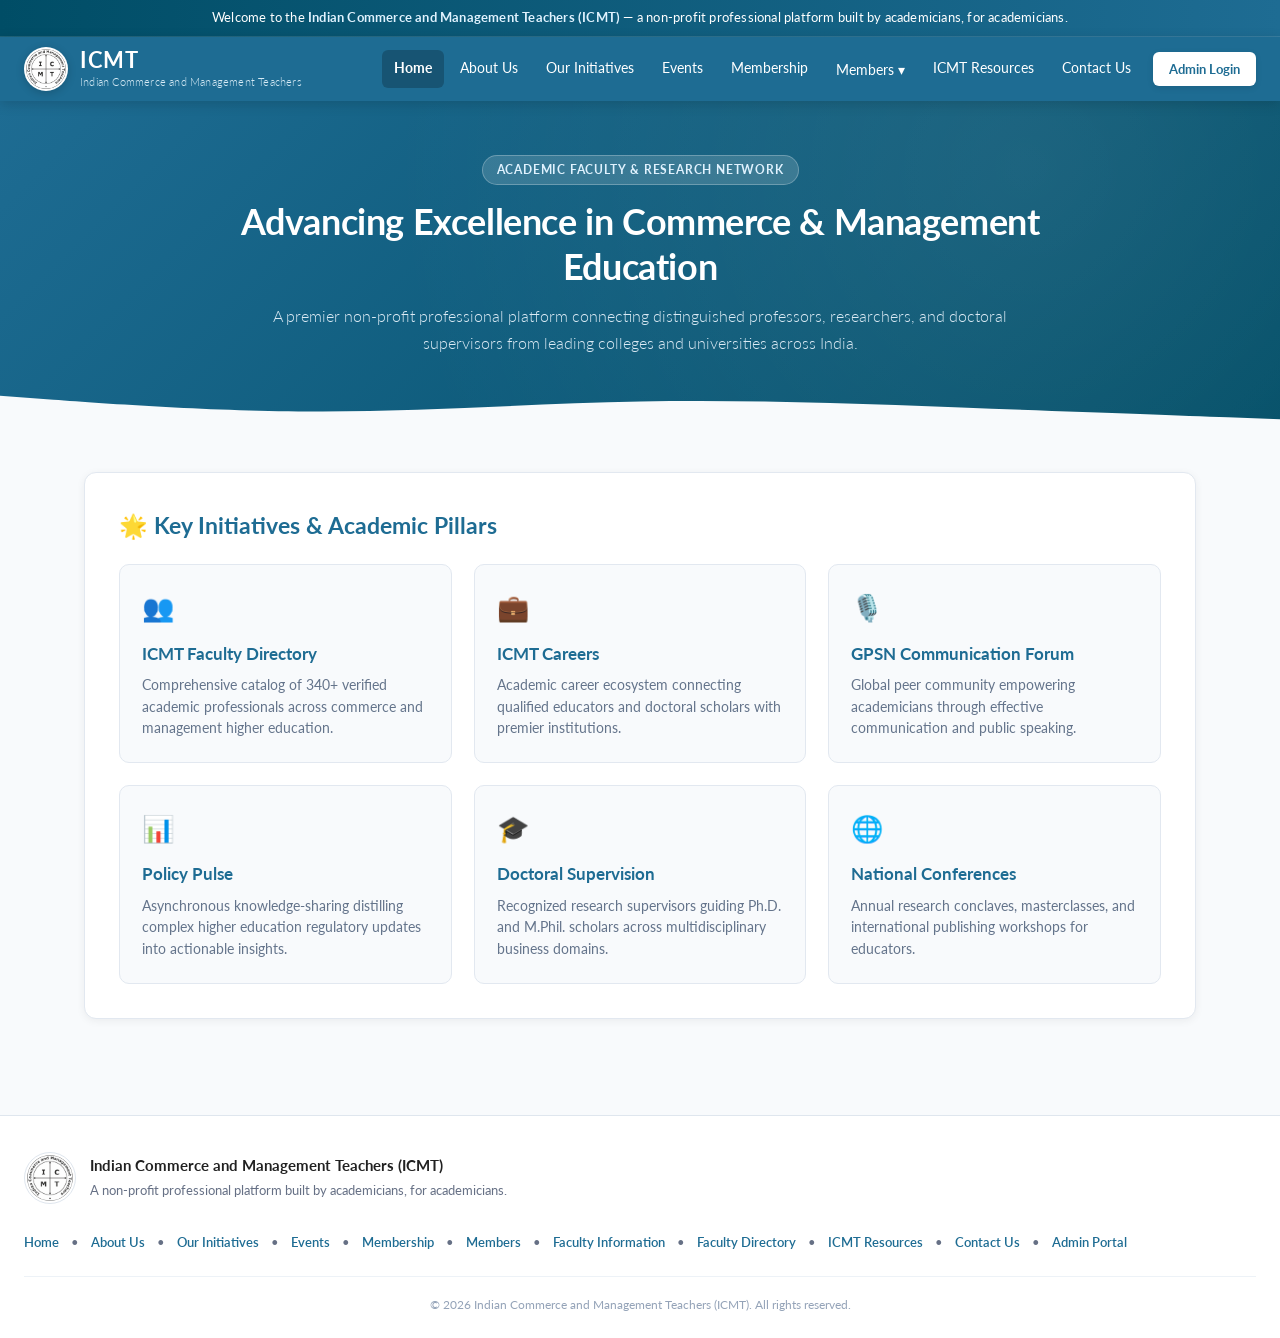
==== index.html @ bd3947f5 "Update navigation: replace Faculty with Members dropdown containing Member Directory" ====
<!doctype html>
<html lang="en">
<head>
<meta charset="utf-8">
<meta name="viewport" content="width=device-width,initial-scale=1">
<title>ICMT — Indian Commerce and Management Teachers</title>
<link rel="preconnect" href="https://fonts.googleapis.com">
<link rel="preconnect" href="https://fonts.gstatic.com" crossorigin>
<link href="https://fonts.googleapis.com/css2?family=Lato:ital,wght@0,300;0,400;0,700;1,300;1,400;1,700&display=swap" rel="stylesheet">
<link rel="stylesheet" href="css/style.css">

</head>
<body>

<div class="site-welcome-banner">
  Welcome to the <b>Indian Commerce and Management Teachers (ICMT)</b> — a non-profit professional platform built by academicians, for academicians.
</div>

<header class="header">
  <div class="header-inner">
    <a href="index.html" class="brand">
      <img src="assets/images/icmt-logo.png" alt="ICMT Logo" class="brand-logo">
      <div class="brand-text">
        <span class="brand-title">ICMT</span>
        <span class="brand-sub">Indian Commerce and Management Teachers</span>
      </div>
    </a>
    <nav class="nav-links">
      <a href="index.html" class="nav-item active">Home</a>
      <a href="about-us.html" class="nav-item ">About Us</a>
      <a href="initiatives.html" class="nav-item ">Our Initiatives</a>
      <a href="events.html" class="nav-item ">Events</a>
      <a href="membership.html" class="nav-item ">Membership</a>
      <div class="nav-dropdown ">
        <a href="members.html" class="nav-item nav-dropdown-toggle">Members ▾</a>
        <div class="nav-dropdown-menu">
          <a href="public-directory.html" class="dropdown-item ">Member Directory</a>
        </div>
      </div>
      <a href="resources.html" class="nav-item ">ICMT Resources</a>
      <a href="contact.html" class="nav-item ">Contact Us</a>
      <a href="admin.html" class="nav-btn-admin">Admin Login</a>
    </nav>
  </div>
</header>

<section class="site-hero">
  <div class="site-hero-inner">
    <span class="hero-badge">Academic Faculty & Research Network</span>
    <h1>Advancing Excellence in Commerce & Management Education</h1>
    <p style="margin-bottom:0">
      A premier non-profit professional platform connecting distinguished professors, researchers, and doctoral supervisors from leading colleges and universities across India.
    </p>
  </div>
  
<div class="hero-wave">
  <svg viewBox="0 0 1440 120" fill="none" preserveAspectRatio="none">
    <path d="M0,32L60,42.7C120,53,240,75,360,74.7C480,75,600,53,720,48C840,43,960,53,1080,64C1200,75,1320,85,1380,90.7L1440,96L1440,120L1380,120C1320,120,1200,120,1080,120C960,120,840,120,720,120C600,120,480,120,360,120C240,120,120,120,60,120L0,120Z" fill="#f8fafc"></path>
  </svg>
</div>

</section>

<main class="container">
  <div class="section-block">
    <h2>🌟 Key Initiatives & Academic Pillars</h2>
    <div class="grid-3" style="margin-top:20px">
      <div class="feature-card">
        <div class="icon">👥</div>
        <h3>ICMT Faculty Directory</h3>
        <p>Comprehensive catalog of 340+ verified academic professionals across commerce and management higher education.</p>
      </div>
      <div class="feature-card">
        <div class="icon">💼</div>
        <h3>ICMT Careers</h3>
        <p>Academic career ecosystem connecting qualified educators and doctoral scholars with premier institutions.</p>
      </div>
      <div class="feature-card">
        <div class="icon">🎙️</div>
        <h3>GPSN Communication Forum</h3>
        <p>Global peer community empowering academicians through effective communication and public speaking.</p>
      </div>
      <div class="feature-card">
        <div class="icon">📊</div>
        <h3>Policy Pulse</h3>
        <p>Asynchronous knowledge-sharing distilling complex higher education regulatory updates into actionable insights.</p>
      </div>
      <div class="feature-card">
        <div class="icon">🎓</div>
        <h3>Doctoral Supervision</h3>
        <p>Recognized research supervisors guiding Ph.D. and M.Phil. scholars across multidisciplinary business domains.</p>
      </div>
      <div class="feature-card">
        <div class="icon">🌐</div>
        <h3>National Conferences</h3>
        <p>Annual research conclaves, masterclasses, and international publishing workshops for educators.</p>
      </div>
    </div>
  </div>
</main>

<footer class="footer">
  <div class="footer-inner">
    <div class="footer-brand">
      <img src="assets/images/icmt-logo.png" alt="ICMT Logo" class="footer-logo">
      <div>
        <b>Indian Commerce and Management Teachers (ICMT)</b>
        <p>A non-profit professional platform built by academicians, for academicians.</p>
      </div>
    </div>
    <div class="footer-links">
      <a href="index.html">Home</a> &bull;
      <a href="about-us.html">About Us</a> &bull;
      <a href="initiatives.html">Our Initiatives</a> &bull;
      <a href="events.html">Events</a> &bull;
      <a href="membership.html">Membership</a> &bull;
      <a href="members.html">Members</a> &bull;
      <a href="faculty.html">Faculty Information</a> &bull;
      <a href="public-directory.html">Faculty Directory</a> &bull;
      <a href="resources.html">ICMT Resources</a> &bull;
      <a href="contact.html">Contact Us</a> &bull;
      <a href="admin.html">Admin Portal</a>
    </div>
  </div>
  <div class="footer-bottom">
    &copy; 2026 Indian Commerce and Management Teachers (ICMT). All rights reserved.
  </div>
</footer>
</body>
</html>
---- css/style.css ----
@import url('https://fonts.googleapis.com/css2?family=Lato:ital,wght@0,300;0,400;0,700;1,300;1,400;1,700&display=swap');

:root{
  --navy:#1e6c93;
  --navy-dark:#004d66;
  --blue:#1e6c93;
  --blue-hover:#005a7d;
  --blue-light:#eaf5fb;
  --blue2:#eaf5fb;
  --teal-accent:#38bdf8;
  --green:#21865b;
  --red:#c74646;
  --bg:#f8fafc;
  --card-bg:#ffffff;
  --line:#dfe6ee;
  --border-light:#e2e8f0;
  --text:#212121;
  --text-muted:#64748b;
  --muted:#667085;
  --white:#ffffff;
  --shadow-sm:0 2px 8px rgba(0,0,0,0.06);
  --shadow-md:0 6px 18px rgba(30,108,147,0.08);
  --shadow-lg:0 12px 32px rgba(30,108,147,0.12);
  --transition:all .2s cubic-bezier(0.4,0,0.2,1);
}

*{box-sizing:border-box;margin:0;padding:0}
html{scroll-behavior:smooth}
body{
  font-family:'Lato',-apple-system,BlinkMacSystemFont,"Segoe UI",Roboto,Arial,sans-serif;
  background:var(--bg);
  color:var(--text);
  line-height:1.6;
  min-height:100vh;
  display:flex;
  flex-direction:column;
  overflow-x:hidden;
}
a{text-decoration:none;color:inherit;transition:var(--transition)}
button,input,select,textarea{font:inherit}
button{cursor:pointer}
.hidden{display:none!important}

/* ==================================================
   1. SITE TOPBAR, HEADER & NAVIGATION
   ================================================== */
.site-welcome-banner{
  background:linear-gradient(90deg,#004d66 0%,#1e6c93 100%);
  color:#ffffff;
  padding:8px 24px;
  font-size:12.5px;
  text-align:center;
  font-weight:400;
  letter-spacing:0.2px;
  border-bottom:1px solid rgba(255,255,255,0.12);
}
.site-welcome-banner b{
  font-weight:700;
  color:#e0f2fe;
}

.header{
  background:var(--navy);
  color:#fff;
  padding:10px 24px;
  position:sticky;
  top:0;
  z-index:100;
  box-shadow:0 3px 12px rgba(0,0,0,0.15);
  transition:var(--transition);
}
.header-inner{
  max-width:1280px;
  margin:0 auto;
  display:flex;
  justify-content:space-between;
  align-items:center;
  gap:16px;
}
.brand{
  display:flex;
  align-items:center;
  gap:12px;
  text-decoration:none;
  color:#fff;
  flex-shrink:0;
}
.brand-logo{
  height:44px;
  width:44px;
  aspect-ratio:1/1;
  object-fit:contain;
  border-radius:50%;
  background:#ffffff;
  padding:2px;
  box-shadow:0 2px 8px rgba(0,0,0,0.18);
  flex-shrink:0;
  transition:transform .2s ease;
}
.brand:hover .brand-logo{
  transform:scale(1.05);
}
.brand-text{
  display:flex;
  flex-direction:column;
}
.brand-title{
  font-size:22px;
  font-weight:700;
  letter-spacing:0.5px;
  line-height:1.2;
  color:#ffffff;
}
.brand-sub{
  font-size:11px;
  color:#d5eaf5;
  font-weight:300;
  letter-spacing:0.2px;
}
.nav-links{
  display:flex;
  align-items:center;
  gap:4px;
  flex-wrap:wrap;
}
.nav-item{
  padding:8px 12px;
  border-radius:6px;
  font-size:13.5px;
  font-weight:400;
  color:#ffffff;
  text-decoration:none;
  transition:var(--transition);
  white-space:nowrap;
  position:relative;
}
.nav-item:hover{
  background:rgba(255,255,255,0.18);
  color:#ffffff;
  transform:translateY(-1px);
}
.nav-item.active{
  background:rgba(0,0,0,0.22);
  font-weight:700;
  color:#ffffff;
}
.nav-dropdown{
  position:relative;
  display:inline-block;
}
.nav-dropdown-menu{
  display:none;
  position:absolute;
  top:100%;
  left:0;
  background:#ffffff;
  min-width:200px;
  box-shadow:0 10px 30px rgba(0,0,0,0.15);
  border-radius:8px;
  padding:6px 0;
  z-index:110;
  border:1px solid #dfe6ee;
  animation:fadeIn .18s ease-out;
}
@keyframes fadeIn{
  from{opacity:0;transform:translateY(4px)}
  to{opacity:1;transform:translateY(0)}
}
.nav-dropdown:hover .nav-dropdown-menu,
.nav-dropdown:focus-within .nav-dropdown-menu{
  display:block;
}
.dropdown-item{
  display:block;
  padding:9px 18px;
  font-size:13px;
  color:#212121;
  text-decoration:none;
  transition:background .15s ease, color .15s ease;
}
.dropdown-item:hover{
  background:#eaf5fb;
  color:#1e6c93;
}
.dropdown-item.active{
  font-weight:700;
  color:#1e6c93;
  background:#eaf5fb;
}
.nav-dropdown.active > .nav-item{
  background:rgba(0,0,0,0.22);
  font-weight:700;
  color:#ffffff;
}
.nav-btn-admin{
  background:#ffffff;
  color:var(--navy);
  padding:7px 16px;
  border-radius:6px;
  font-size:13px;
  font-weight:700;
  text-decoration:none;
  margin-left:6px;
  transition:var(--transition);
  box-shadow:0 2px 6px rgba(0,0,0,0.1);
}
.nav-btn-admin:hover{
  background:#eaf5fb;
  color:var(--navy-dark);
  transform:translateY(-1px);
  box-shadow:0 4px 12px rgba(0,0,0,0.15);
}

/* Breadcrumbs */
.breadcrumb-bar{
  background:#ffffff;
  border-bottom:1px solid var(--line);
  padding:11px 24px;
  font-size:13px;
  color:var(--muted);
}
.breadcrumb-inner{
  max-width:1280px;
  margin:0 auto;
  display:flex;
  align-items:center;
  gap:8px;
}
.breadcrumb-inner a{
  color:var(--navy);
  font-weight:600;
}
.breadcrumb-inner a:hover{
  text-decoration:underline;
}

/* ==================================================
   2. HERO SECTION WITH CURVED WAVE BACKGROUND
   ================================================== */
.site-hero{
  position:relative;
  background:linear-gradient(135deg,#1e6c93 0%,#004d66 100%);
  color:#ffffff;
  padding:54px 24px 72px;
  text-align:center;
  overflow:hidden;
}
.site-hero::before{
  content:"";
  position:absolute;
  inset:0;
  background:radial-gradient(circle at 80% 20%,rgba(255,255,255,0.08) 0%,transparent 60%);
  pointer-events:none;
}
.site-hero-inner{
  max-width:920px;
  margin:0 auto;
  position:relative;
  z-index:2;
}
.hero-badge{
  display:inline-block;
  background:rgba(255,255,255,0.15);
  border:1px solid rgba(255,255,255,0.25);
  padding:5px 14px;
  border-radius:20px;
  font-size:11.5px;
  font-weight:700;
  text-transform:uppercase;
  letter-spacing:0.8px;
  margin-bottom:14px;
  color:#e0f2fe;
}
.site-hero h1{
  font-size:36px;
  font-weight:700;
  line-height:1.25;
  margin-bottom:14px;
  letter-spacing:-0.4px;
}
.site-hero p{
  font-size:16px;
  color:#dbeaf4;
  line-height:1.65;
  font-weight:300;
  max-width:800px;
  margin:0 auto 24px;
}
.hero-actions{
  display:flex;
  justify-content:center;
  gap:12px;
  flex-wrap:wrap;
}
.hero-cta-primary{
  background:#ffffff;
  color:var(--navy);
  padding:12px 26px;
  border-radius:8px;
  font-size:14.5px;
  font-weight:700;
  display:inline-flex;
  align-items:center;
  gap:8px;
  box-shadow:0 6px 20px rgba(0,0,0,0.18);
  transition:var(--transition);
}
.hero-cta-primary:hover{
  background:#f0f7fc;
  color:var(--navy-dark);
  transform:translateY(-2px);
  box-shadow:0 8px 24px rgba(0,0,0,0.22);
}
.hero-cta-secondary{
  background:rgba(255,255,255,0.12);
  color:#ffffff;
  border:1px solid rgba(255,255,255,0.3);
  padding:12px 24px;
  border-radius:8px;
  font-size:14.5px;
  font-weight:700;
  display:inline-flex;
  align-items:center;
  gap:8px;
  transition:var(--transition);
}
.hero-cta-secondary:hover{
  background:rgba(255,255,255,0.22);
  transform:translateY(-2px);
}

.hero-wave{
  position:absolute;
  bottom:0;
  left:0;
  width:100%;
  overflow:hidden;
  line-height:0;
  transform:translateZ(0);
}
.hero-wave svg{
  position:relative;
  display:block;
  width:calc(100% + 1.3px);
  height:44px;
}

/* ==================================================
   3. MAIN CONTENT, CARDS & GRIDS
   ================================================== */
.container{
  max-width:1160px;
  margin:44px auto 64px;
  padding:0 24px;
  width:100%;
}
.section-block{
  background:var(--card-bg);
  border:1px solid var(--border-light);
  border-radius:12px;
  padding:34px;
  margin-bottom:32px;
  box-shadow:var(--shadow-sm);
  transition:var(--transition);
}
.section-block:hover{
  box-shadow:var(--shadow-md);
}
.section-block h2{
  font-size:23px;
  font-weight:700;
  color:var(--navy);
  margin-bottom:14px;
  display:flex;
  align-items:center;
  gap:10px;
}
.section-block p{
  color:#475569;
  font-size:14.5px;
  line-height:1.75;
  margin-bottom:16px;
}

.grid-2{
  display:grid;
  grid-template-columns:1fr 1fr;
  gap:22px;
}
.grid-3{
  display:grid;
  grid-template-columns:repeat(3,1fr);
  gap:22px;
}
.feature-card{
  background:#f8fafc;
  border:1px solid #e2e8f0;
  border-radius:10px;
  padding:22px;
  transition:var(--transition);
  display:flex;
  flex-direction:column;
}
.feature-card:hover{
  border-color:#b9d2e3;
  background:#ffffff;
  transform:translateY(-3px);
  box-shadow:var(--shadow-md);
}
.feature-card .icon{
  font-size:26px;
  margin-bottom:12px;
  display:inline-block;
}
.feature-card h3{
  font-size:16.5px;
  font-weight:700;
  color:var(--navy);
  margin-bottom:8px;
}
.feature-card p{
  font-size:13.5px;
  color:#64748b;
  margin:0;
  line-height:1.6;
}

.founders-grid{
  display:grid;
  grid-template-columns:repeat(3,1fr);
  gap:20px;
  margin-top:20px;
}
.founder-card{
  background:#f8fafc;
  border:1px solid #e2e8f0;
  border-radius:12px;
  padding:22px 18px;
  transition:var(--transition);
  display:flex;
  flex-direction:column;
  align-items:center;
  text-align:center;
}
.founder-card:hover{
  background:#ffffff;
  border-color:#b9d2e3;
  transform:translateY(-3px);
  box-shadow:var(--shadow-md);
}
.founder-photo-wrap{
  width:105px;
  height:105px;
  border-radius:50%;
  overflow:hidden;
  margin-bottom:14px;
  border:3px solid #ffffff;
  box-shadow:0 4px 14px rgba(30,108,147,0.14);
  background:#e2e8f0;
  flex-shrink:0;
}
.founder-img{
  width:100%;
  height:100%;
  object-fit:cover;
  display:block;
}
.founder-card b{
  display:block;
  color:#1e6c93;
  font-size:15px;
  font-weight:700;
  margin-bottom:6px;
  line-height:1.3;
}
.founder-card span{
  color:#64748b;
  font-size:12.5px;
  line-height:1.5;
  display:block;
}

.banner-cta{
  background:linear-gradient(135deg,#004d66 0%,#1e6c93 100%);
  color:#fff;
  border-radius:12px;
  padding:36px;
  display:flex;
  justify-content:space-between;
  align-items:center;
  flex-wrap:wrap;
  gap:20px;
  box-shadow:var(--shadow-md);
  margin-top:32px;
}
.banner-cta-text h3{
  font-size:22px;
  font-weight:700;
  margin-bottom:6px;
}
.banner-cta-text p{
  font-size:14px;
  color:#d5eaf5;
  margin:0;
}
.btn-cta{
  background:#fff;
  color:var(--navy);
  padding:12px 28px;
  border-radius:8px;
  font-size:14.5px;
  font-weight:700;
  display:inline-flex;
  align-items:center;
  gap:8px;
  box-shadow:0 6px 18px rgba(0,0,0,0.15);
  transition:var(--transition);
  white-space:nowrap;
}
.btn-cta:hover{
  background:#f0f7fc;
  transform:translateY(-2px);
  color:var(--navy-dark);
  box-shadow:0 8px 24px rgba(0,0,0,0.22);
}

/* ==================================================
   4. UNIFIED FOOTER
   ================================================== */
.footer{
  background:#ffffff;
  border-top:1px solid var(--line);
  padding:36px 24px 24px;
  font-size:13px;
  color:var(--muted);
  margin-top:auto;
}
.footer-inner{
  max-width:1280px;
  margin:0 auto;
  display:flex;
  justify-content:space-between;
  align-items:flex-start;
  flex-wrap:wrap;
  gap:28px;
}
.footer-brand{
  display:flex;
  align-items:center;
  gap:14px;
}
.footer-logo{
  height:52px;
  width:52px;
  aspect-ratio:1/1;
  object-fit:contain;
  border-radius:50%;
  background:#ffffff;
  padding:2px;
  border:1px solid #dfe6ee;
  flex-shrink:0;
}
.footer-brand b{
  font-size:14.5px;
  color:#212121;
  display:block;
  margin-bottom:4px;
}
.footer-brand p{
  font-size:12.5px;
  color:#667085;
  max-width:480px;
  margin:0;
}
.footer-links{
  display:flex;
  flex-wrap:wrap;
  gap:12px;
  align-items:center;
  font-size:13px;
}
.footer-links a{
  color:#1e6c93;
  font-weight:600;
  transition:var(--transition);
}
.footer-links a:hover{
  text-decoration:underline;
  color:#004d66;
}
.footer-bottom{
  max-width:1280px;
  margin:24px auto 0;
  padding-top:18px;
  border-top:1px solid #edf2f7;
  text-align:center;
  font-size:12px;
  color:#94a3b8;
}

/* ==================================================
   5. ADMIN & MANAGEMENT STYLES
   ================================================== */
.login{min-height:100vh;display:flex;align-items:center;justify-content:center;background:linear-gradient(135deg,#eaf4fb,#f8fafc)}
.loginbox{width:430px;background:#fff;border:1px solid var(--line);border-radius:16px;padding:34px;box-shadow:0 18px 50px rgba(13,53,84,0.1)}
.subtitle{color:var(--muted);font-size:13px;margin-top:5px}
label{font-size:13px;font-weight:700;color:#475467;display:block;margin:12px 0 6px}
input,select,textarea{width:100%;padding:10px 12px;border:1px solid #cbd5df;border-radius:8px;background:#fff;color:var(--text);outline:none;transition:border-color .15s ease}
input:focus,select:focus,textarea:focus{border-color:var(--blue);box-shadow:0 0 0 3px rgba(18,107,155,0.12)}
textarea{min-height:82px;resize:vertical}
.btn{border:0;border-radius:8px;padding:9px 15px;font-weight:600;font-size:13px;transition:all .15s ease;display:inline-flex;align-items:center;justify-content:center;gap:6px}
.btn:hover{transform:translateY(-1px)}
.primary{background:var(--blue);color:#fff}
.primary:hover{background:var(--blue-hover);box-shadow:0 4px 12px rgba(18,107,155,0.25)}
.secondary{background:#eaf0f5;color:#344054}
.secondary:hover{background:#dbe5ed}
.success{background:var(--green);color:#fff}
.danger{background:#fff0f0;color:#a83232}
.full{width:100%}
.sidebar{position:fixed;inset:0 auto 0 0;width:248px;background:var(--navy);color:#dbeaf4;padding:23px 14px;z-index:5;box-shadow:2px 0 10px rgba(0,0,0,0.05)}
.sidebrand{font-size:19px;font-weight:800;color:#fff;padding:0 10px;letter-spacing:-0.3px}
.sidebrand span{display:block;font-size:11px;font-weight:400;color:#a9c4d6;margin-top:4px}
.nav{margin-top:27px}
.nav button{display:block;width:100%;border:0;background:transparent;color:#dbeaf4;text-align:left;padding:11px 13px;border-radius:8px;margin:3px 0;font-weight:600;font-size:13px;transition:all .15s ease}
.nav button.active,.nav button:hover{background:#1c5b82;color:#fff}
.logout{position:absolute;bottom:20px;left:14px;width:calc(100% - 28px)}
.main{margin-left:248px;padding:28px 34px}
.top{display:flex;justify-content:space-between;align-items:center;margin-bottom:23px}
.top h1{margin:0;font-size:26px;font-weight:800;color:var(--navy);letter-spacing:-0.4px}
.top p{margin:4px 0 0;color:var(--muted);font-size:13px}
.role{background:#fff;border:1px solid var(--line);border-radius:8px;padding:8px 14px;font-size:12px;font-weight:700;color:var(--navy)}
.page{display:none}
.page.active{display:block}
.cards{display:grid;grid-template-columns:repeat(4,1fr);gap:15px;margin-bottom:19px}
.card,.panel{background:#fff;border:1px solid var(--line);border-radius:12px;box-shadow:0 4px 14px rgba(13,53,84,0.04)}
.card{padding:18px}
.label{font-size:12px;font-weight:700;text-transform:uppercase;color:var(--muted);letter-spacing:0.3px}
.metric{font-size:28px;font-weight:800;color:var(--navy);margin-top:6px}
.panel{padding:22px;margin-bottom:19px}
.panel h2{font-size:18px;font-weight:800;color:var(--navy);margin:0 0 16px}
.grid2{display:grid;grid-template-columns:1fr 1fr;gap:19px}
.bar{height:10px;background:#e7edf2;border-radius:9px;overflow:hidden;margin:7px 0 14px}
.bar span{display:block;height:100%;background:var(--blue)}
.toolbar{display:grid;grid-template-columns:1.6fr repeat(4,auto);gap:8px;margin-bottom:16px}
.toolbar input{min-width:230px}
.table{width:100%;border-collapse:collapse}
.table th,.table td{padding:12px 14px;border-bottom:1px solid #edf0f4;text-align:left;font-size:13px;vertical-align:middle}
.table th{background:#fafbfc;color:var(--muted);font-weight:700;font-size:12px;text-transform:uppercase;letter-spacing:0.3px}
.table tr:hover td{background:#f8fbfe}
.avatar{display:inline-flex;width:34px;height:34px;border-radius:50%;background:#e2f0f7;color:#155c7d;align-items:center;justify-content:center;font-weight:800;margin-right:8px;vertical-align:middle}
.thumb{width:42px;height:42px;border-radius:50%;object-fit:cover;vertical-align:middle;border:1px solid #d8e0e8}
.thumb-placeholder{width:42px;height:42px;border-radius:50%;background:#e8eef3;color:#667085;display:inline-flex;align-items:center;justify-content:center;font-size:11px;font-weight:700;text-align:center;vertical-align:middle}
.badge{display:inline-block;padding:4px 10px;border-radius:14px;font-size:11px;font-weight:600;background:#edf5f9;color:#225c78}
.badge.green{background:#eaf7f0;color:#1d754e}
.badge.red{background:#fff0f0;color:#a83232}
.form{display:grid;grid-template-columns:1fr 1fr;gap:15px}.field{display:flex;flex-direction:column}.fullrow,.actions{grid-column:1/-1}.actions{display:flex;justify-content:flex-end;gap:9px}.notice{background:var(--blue2);border-left:4px solid var(--blue);padding:11px 13px;border-radius:6px;color:#35566b;margin-bottom:17px}
.multi{min-height:100px}.help{font-size:11px;color:var(--muted);margin-top:4px}.photo-box{height:130px;border:2px dashed #b9c6d1;border-radius:8px;display:flex;align-items:center;justify-content:center;color:var(--muted);overflow:hidden}.photo-box img{width:100%;height:100%;object-fit:cover}
.profile{display:grid;grid-template-columns:180px 1fr;gap:25px}.photo-large{width:160px;height:195px;border-radius:10px;background:#e8eef3;display:flex;align-items:center;justify-content:center;color:var(--muted);overflow:hidden}.photo-large img{width:100%;height:100%;object-fit:cover}.info-grid{display:grid;grid-template-columns:1fr 1fr;gap:10px}.info{background:#f8fafc;border-radius:8px;padding:11px}.info b{display:block;color:var(--muted);font-size:11px;margin-bottom:4px}.chips{display:flex;gap:6px;flex-wrap:wrap}.chip{background:#eaf3f8;color:#205a77;padding:5px 9px;border-radius:15px;font-size:11px}
.empty{text-align:center;padding:32px;color:var(--muted)}.toast{position:fixed;right:24px;bottom:24px;background:#143e5c;color:#fff;padding:13px 16px;border-radius:9px;box-shadow:0 10px 30px #0002;display:none;z-index:20}
.public{max-width:1060px;margin:auto;padding:28px}.public-top{display:flex;justify-content:space-between;align-items:center;margin-bottom:18px}
.kpi-note{font-size:12px;color:var(--muted);margin-top:8px}

/* ==================================================
   6. AIMA-STYLE STRUCTURAL LAYOUT
   ================================================== */
.aima-page-container {
  display: flex;
  flex-wrap: wrap;
  gap: 30px;
  margin: 40px auto;
  max-width: 1140px;
  padding: 0 20px;
  align-items: flex-start;
}

/* Left Sidebar Navigation */
.aima-sidebar {
  flex: 1 1 250px;
  max-width: 280px;
  background: #ffffff;
  border: 1px solid #e0e0e0;
  box-shadow: 0 2px 4px rgba(0,0,0,0.05);
}
.sidebar-header {
  background-color: #1e6c93; /* ICMT Primary Blue */
  color: #ffffff;
  padding: 15px 20px;
  font-size: 18px;
  font-weight: 700;
  margin: 0;
}
.aima-sidebar-menu {
  list-style: none;
  padding: 0;
  margin: 0;
}
.aima-sidebar-menu li {
  border-bottom: 1px solid #e0e0e0;
}
.aima-sidebar-menu li:last-child {
  border-bottom: none;
}
.aima-sidebar-menu a {
  display: block;
  padding: 12px 20px;
  color: #4a4a4a;
  text-decoration: none;
  font-weight: 600;
  font-size: 15px;
  transition: all 0.2s ease;
  border-left: 4px solid transparent;
}
.aima-sidebar-menu a:hover, .aima-sidebar-menu a.active {
  background-color: #f8fafc; /* ICMT Light Background */
  color: #1e6c93;
  border-left-color: #1e6c93;
}

/* Right Main Content Area */
.aima-content-area {
  flex: 3 1 600px;
  background: #ffffff;
  padding: 0 20px;
}
.aima-content-area h2 {
  color: #212121;
  font-size: 26px;
  border-bottom: 2px solid #1e6c93;
  padding-bottom: 8px;
  margin-bottom: 20px;
  margin-top: 40px;
}
.aima-content-area h2:first-child {
  margin-top: 0;
}
.aima-content-area p {
  line-height: 1.8;
  color: #4a4a4a;
  margin-bottom: 20px;
  text-align: justify;
}

/* Vision & Mission Callout Boxes */
.aima-highlight-box {
  background: #f8fafc;
  border-left: 5px solid #1e6c93;
  padding: 20px;
  margin: 25px 0;
}
.aima-highlight-box.mission {
  border-left-color: #21865b; /* ICMT Green */
}
.aima-highlight-box h3 {
  margin-top: 0;
  color: #212121;
  font-size: 20px;
  margin-bottom: 10px;
}

/* ==================================================
   7. MEDIA QUERIES
   ================================================== */
@media(max-width:1000px){.cards{grid-template-columns:1fr 1fr}.toolbar{grid-template-columns:1fr 1fr}.grid2,.profile,.form{grid-template-columns:1fr}.fullrow,.actions{grid-column:auto}}
@media(max-width:980px){
  .grid-2,.grid-3,.founders-grid{grid-template-columns:1fr}
  .site-hero h1{font-size:28px}
  .banner-cta{flex-direction:column;text-align:center}
}
@media(max-width:640px){
  .header-inner{flex-direction:column;align-items:flex-start}
  .nav-links{width:100%;margin-top:8px}
  .site-hero h1{font-size:24px}
  .footer-inner{flex-direction:column}
}
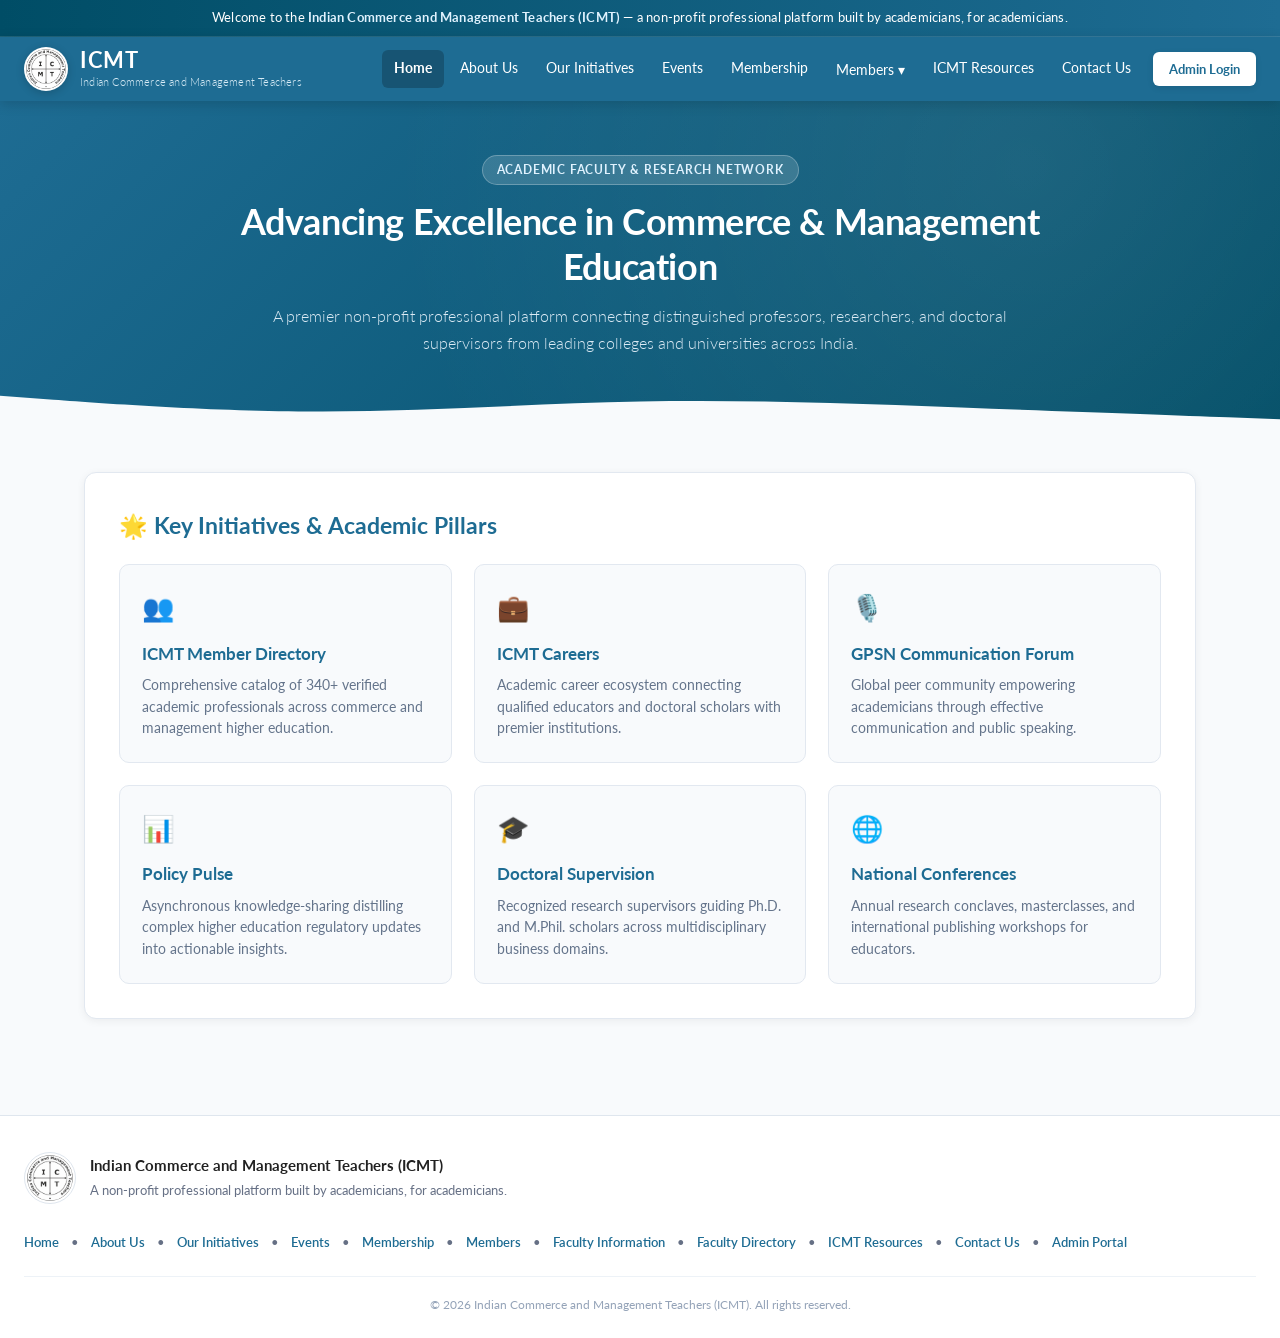
==== commit 48841657: "Update visible terminology from Faculty to Member and refresh directory breadcrumbs" ====
--- a/index.html
+++ b/index.html
@@ -67,7 +67,7 @@
     <div class="grid-3" style="margin-top:20px">
       <div class="feature-card">
         <div class="icon">👥</div>
-        <h3>ICMT Faculty Directory</h3>
+        <h3>ICMT Member Directory</h3>
         <p>Comprehensive catalog of 340+ verified academic professionals across commerce and management higher education.</p>
       </div>
       <div class="feature-card">
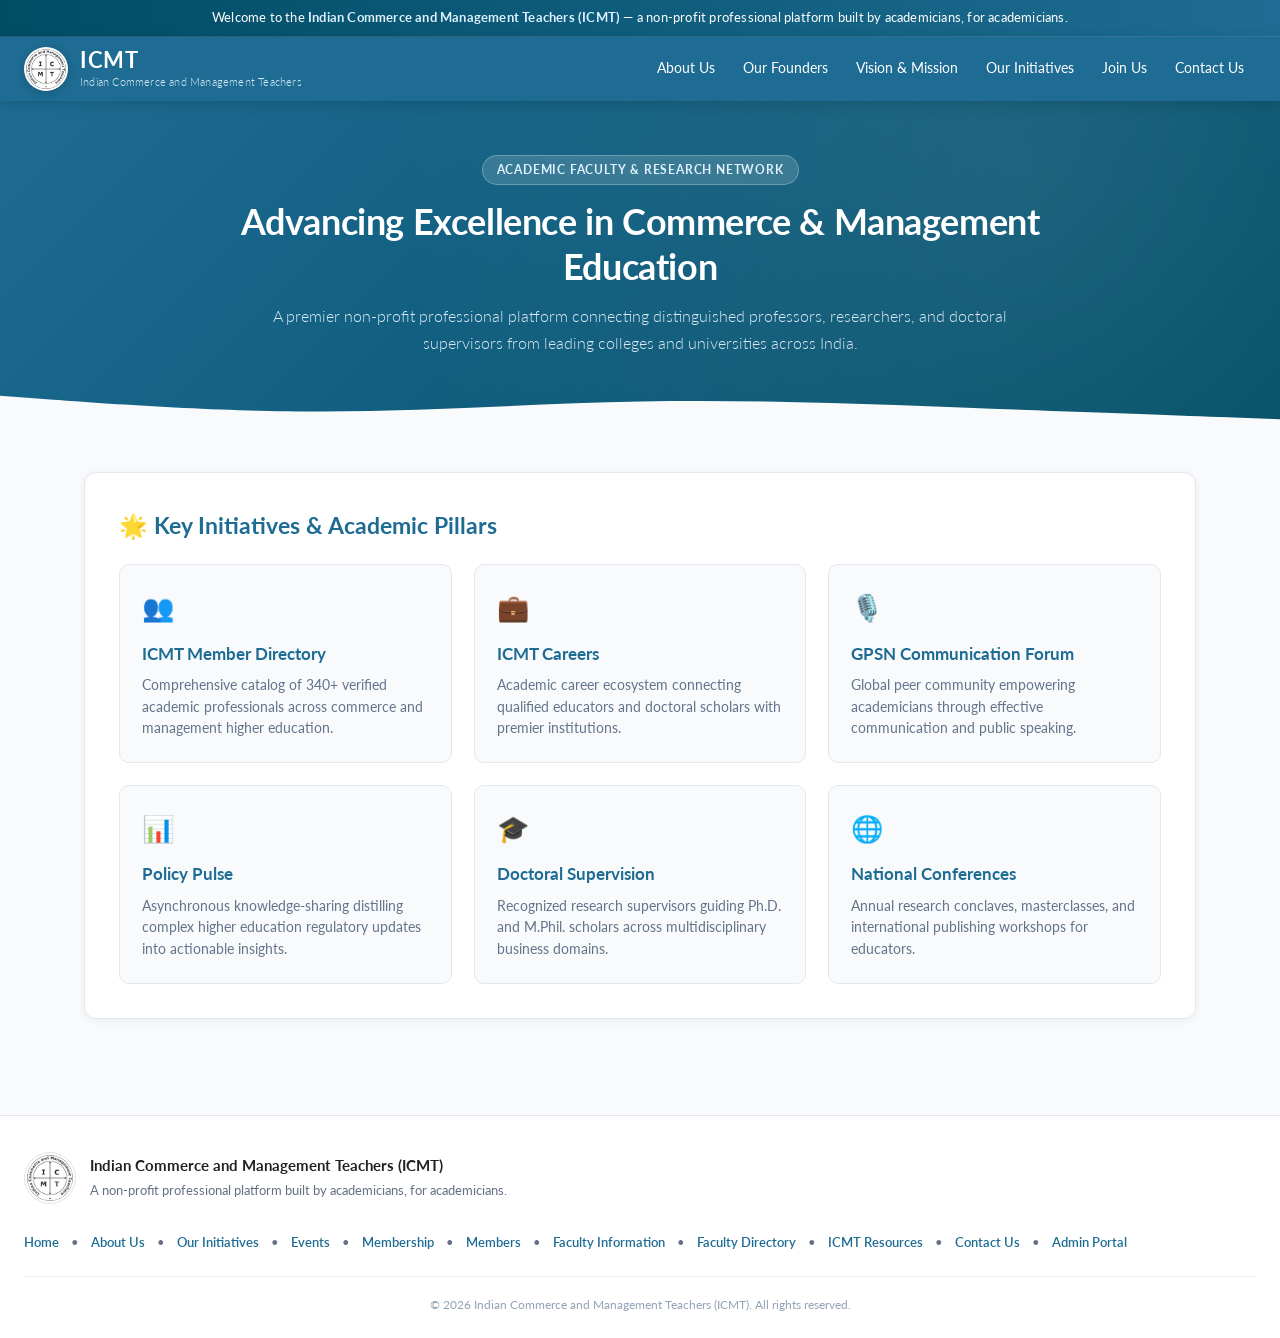
==== commit 45ea063d: "Reordered primary nav items to: About Us, Our Founders, Vision & Mission, Our Initiatives, Join Us, " ====
--- a/index.html
+++ b/index.html
@@ -26,20 +26,12 @@
       </div>
     </a>
     <nav class="nav-links">
-      <a href="index.html" class="nav-item active">Home</a>
       <a href="about-us.html" class="nav-item ">About Us</a>
+      <a href="about-us.html#founders" class="nav-item ">Our Founders</a>
+      <a href="about-us.html#vision-mission" class="nav-item ">Vision &amp; Mission</a>
       <a href="initiatives.html" class="nav-item ">Our Initiatives</a>
-      <a href="events.html" class="nav-item ">Events</a>
-      <a href="membership.html" class="nav-item ">Membership</a>
-      <div class="nav-dropdown ">
-        <a href="members.html" class="nav-item nav-dropdown-toggle">Members ▾</a>
-        <div class="nav-dropdown-menu">
-          <a href="public-directory.html" class="dropdown-item ">Member Directory</a>
-        </div>
-      </div>
-      <a href="resources.html" class="nav-item ">ICMT Resources</a>
+      <a href="membership.html" class="nav-item ">Join Us</a>
       <a href="contact.html" class="nav-item ">Contact Us</a>
-      <a href="admin.html" class="nav-btn-admin">Admin Login</a>
     </nav>
   </div>
 </header>
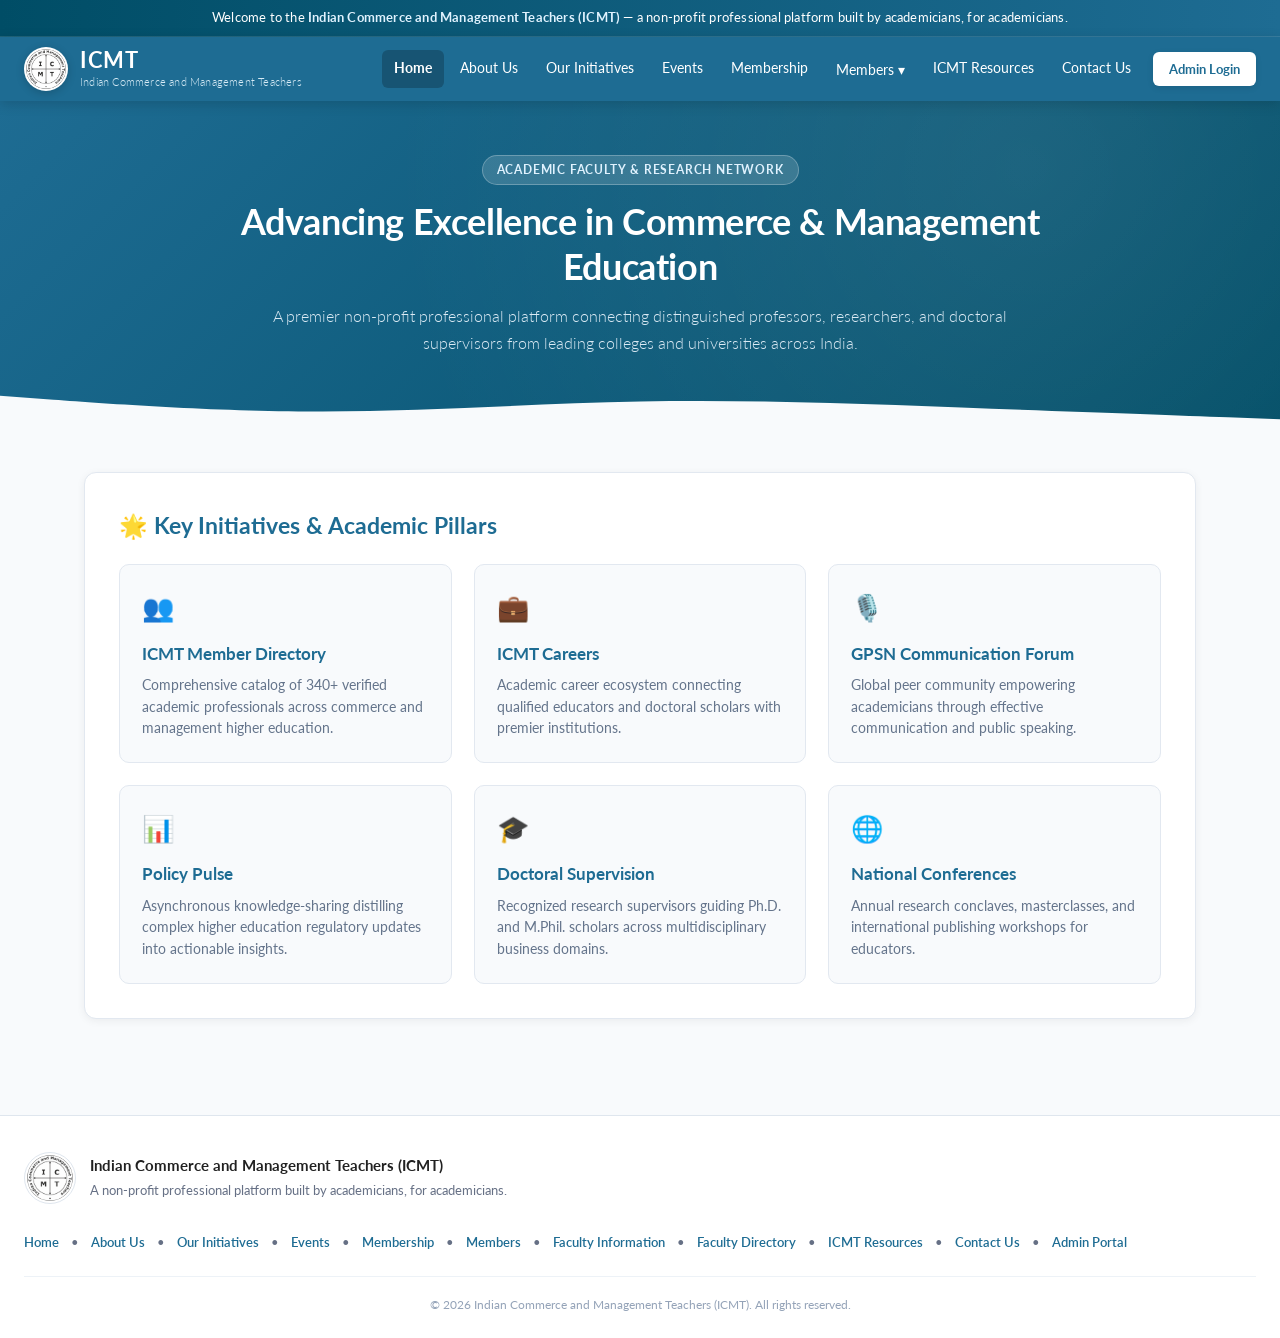
==== commit af052ecc: "undid the site-wide navigation change and restored the original header layout" ====
--- a/index.html
+++ b/index.html
@@ -26,12 +26,20 @@
       </div>
     </a>
     <nav class="nav-links">
+      <a href="index.html" class="nav-item active">Home</a>
       <a href="about-us.html" class="nav-item ">About Us</a>
-      <a href="about-us.html#founders" class="nav-item ">Our Founders</a>
-      <a href="about-us.html#vision-mission" class="nav-item ">Vision &amp; Mission</a>
       <a href="initiatives.html" class="nav-item ">Our Initiatives</a>
-      <a href="membership.html" class="nav-item ">Join Us</a>
+      <a href="events.html" class="nav-item ">Events</a>
+      <a href="membership.html" class="nav-item ">Membership</a>
+      <div class="nav-dropdown ">
+        <a href="members.html" class="nav-item nav-dropdown-toggle">Members ▾</a>
+        <div class="nav-dropdown-menu">
+          <a href="public-directory.html" class="dropdown-item ">Member Directory</a>
+        </div>
+      </div>
+      <a href="resources.html" class="nav-item ">ICMT Resources</a>
       <a href="contact.html" class="nav-item ">Contact Us</a>
+      <a href="admin.html" class="nav-btn-admin">Admin Login</a>
     </nav>
   </div>
 </header>
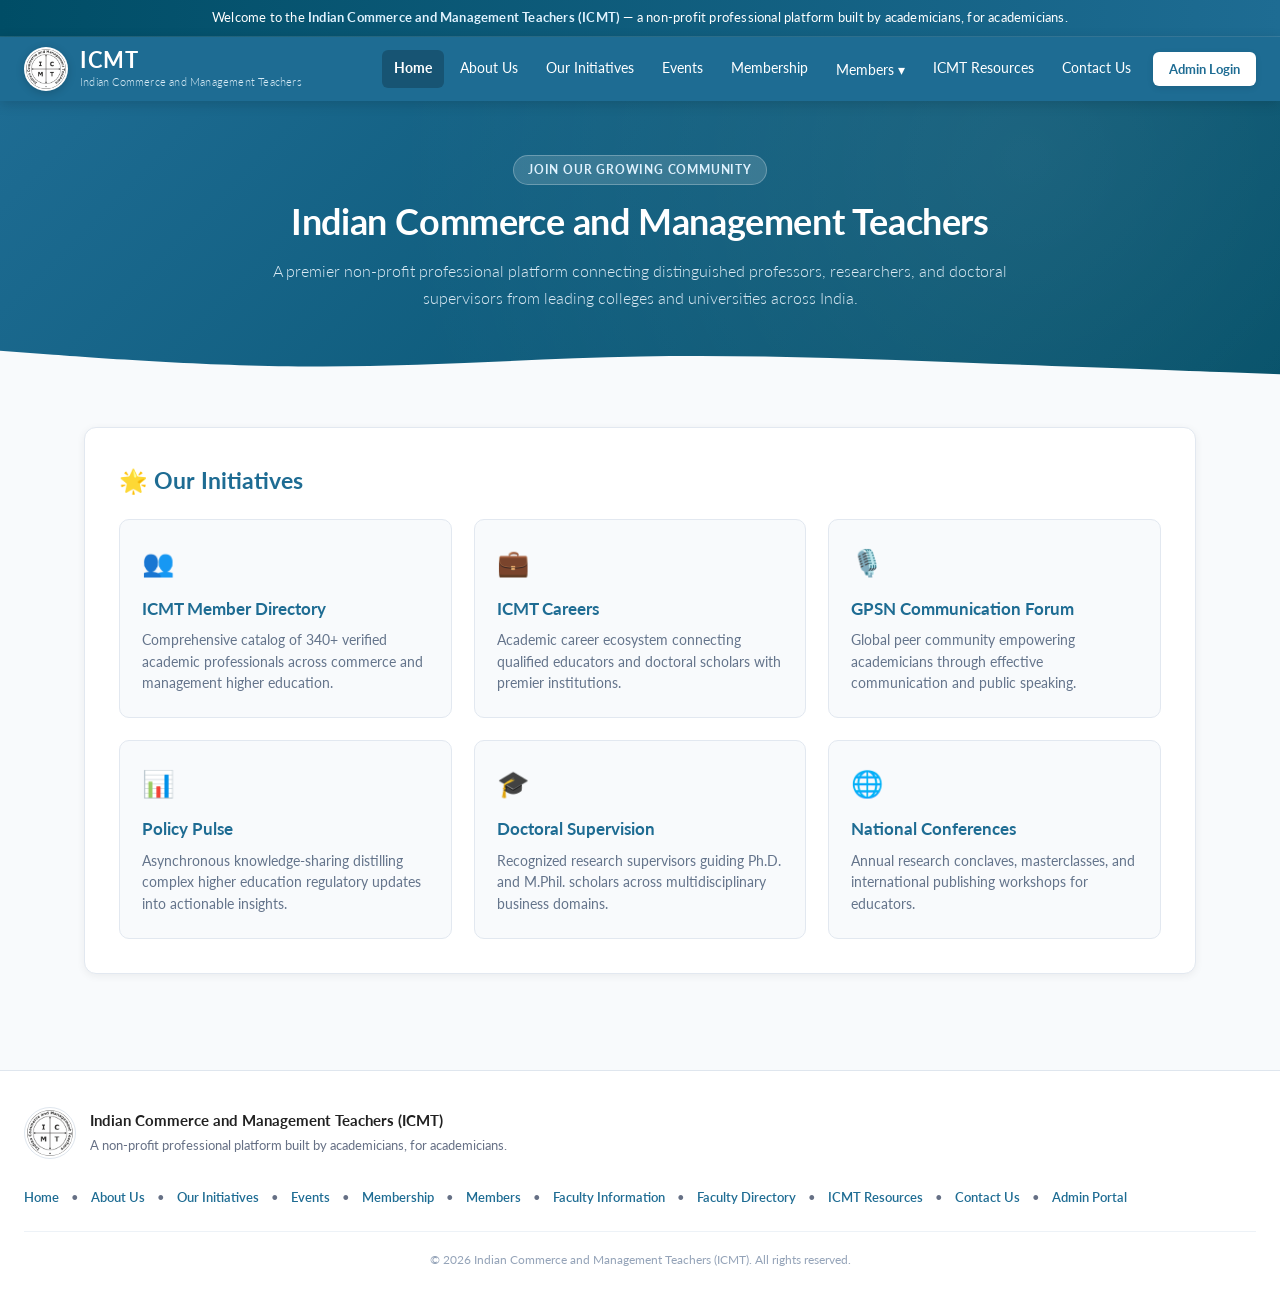
==== commit 23c8c283: "Update hero headlines, badges, and section headings in Home and Membership pages" ====
--- a/index.html
+++ b/index.html
@@ -46,8 +46,8 @@
 
 <section class="site-hero">
   <div class="site-hero-inner">
-    <span class="hero-badge">Academic Faculty & Research Network</span>
-    <h1>Advancing Excellence in Commerce & Management Education</h1>
+    <span class="hero-badge">Join our Growing Community</span>
+    <h1>Indian Commerce and Management Teachers</h1>
     <p style="margin-bottom:0">
       A premier non-profit professional platform connecting distinguished professors, researchers, and doctoral supervisors from leading colleges and universities across India.
     </p>
@@ -63,7 +63,7 @@
 
 <main class="container">
   <div class="section-block">
-    <h2>🌟 Key Initiatives & Academic Pillars</h2>
+    <h2>🌟 Our Initiatives</h2>
     <div class="grid-3" style="margin-top:20px">
       <div class="feature-card">
         <div class="icon">👥</div>
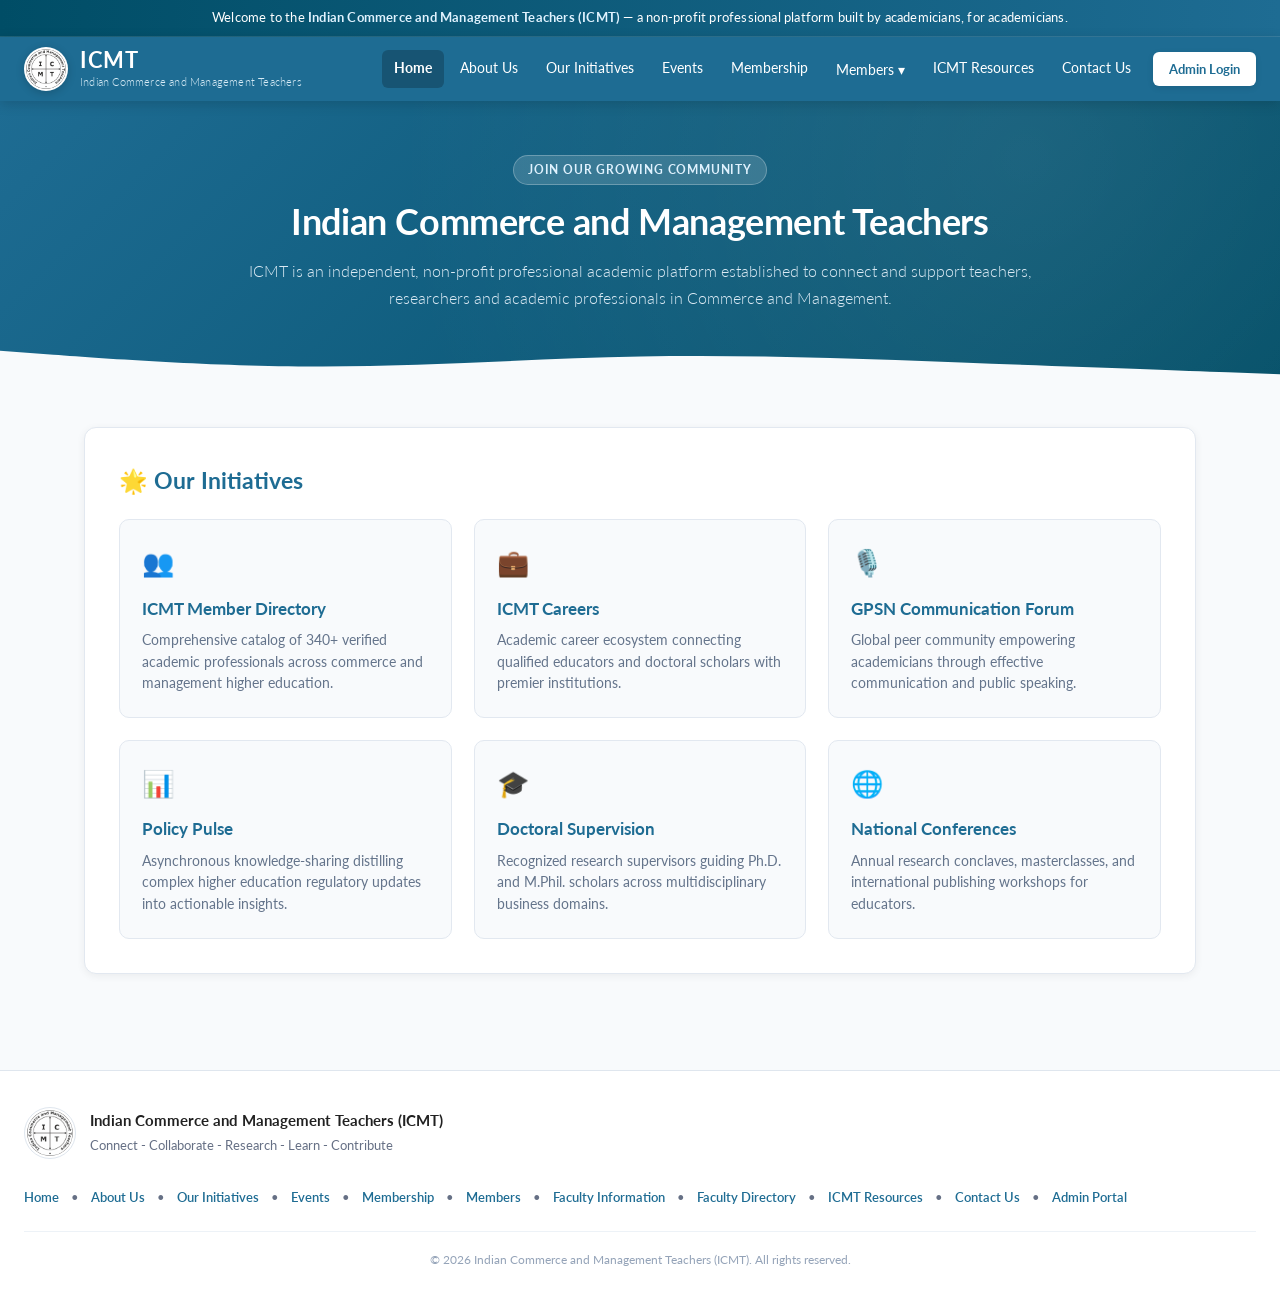
==== commit de0d80c8: "Update hero description and footer tagline on Home page" ====
--- a/index.html
+++ b/index.html
@@ -49,7 +49,7 @@
     <span class="hero-badge">Join our Growing Community</span>
     <h1>Indian Commerce and Management Teachers</h1>
     <p style="margin-bottom:0">
-      A premier non-profit professional platform connecting distinguished professors, researchers, and doctoral supervisors from leading colleges and universities across India.
+      ICMT is an independent, non-profit professional academic platform established to connect and support teachers, researchers and academic professionals in Commerce and Management.
     </p>
   </div>
   
@@ -105,7 +105,7 @@
       <img src="assets/images/icmt-logo.png" alt="ICMT Logo" class="footer-logo">
       <div>
         <b>Indian Commerce and Management Teachers (ICMT)</b>
-        <p>A non-profit professional platform built by academicians, for academicians.</p>
+        <p>Connect - Collaborate - Research - Learn - Contribute</p>
       </div>
     </div>
     <div class="footer-links">
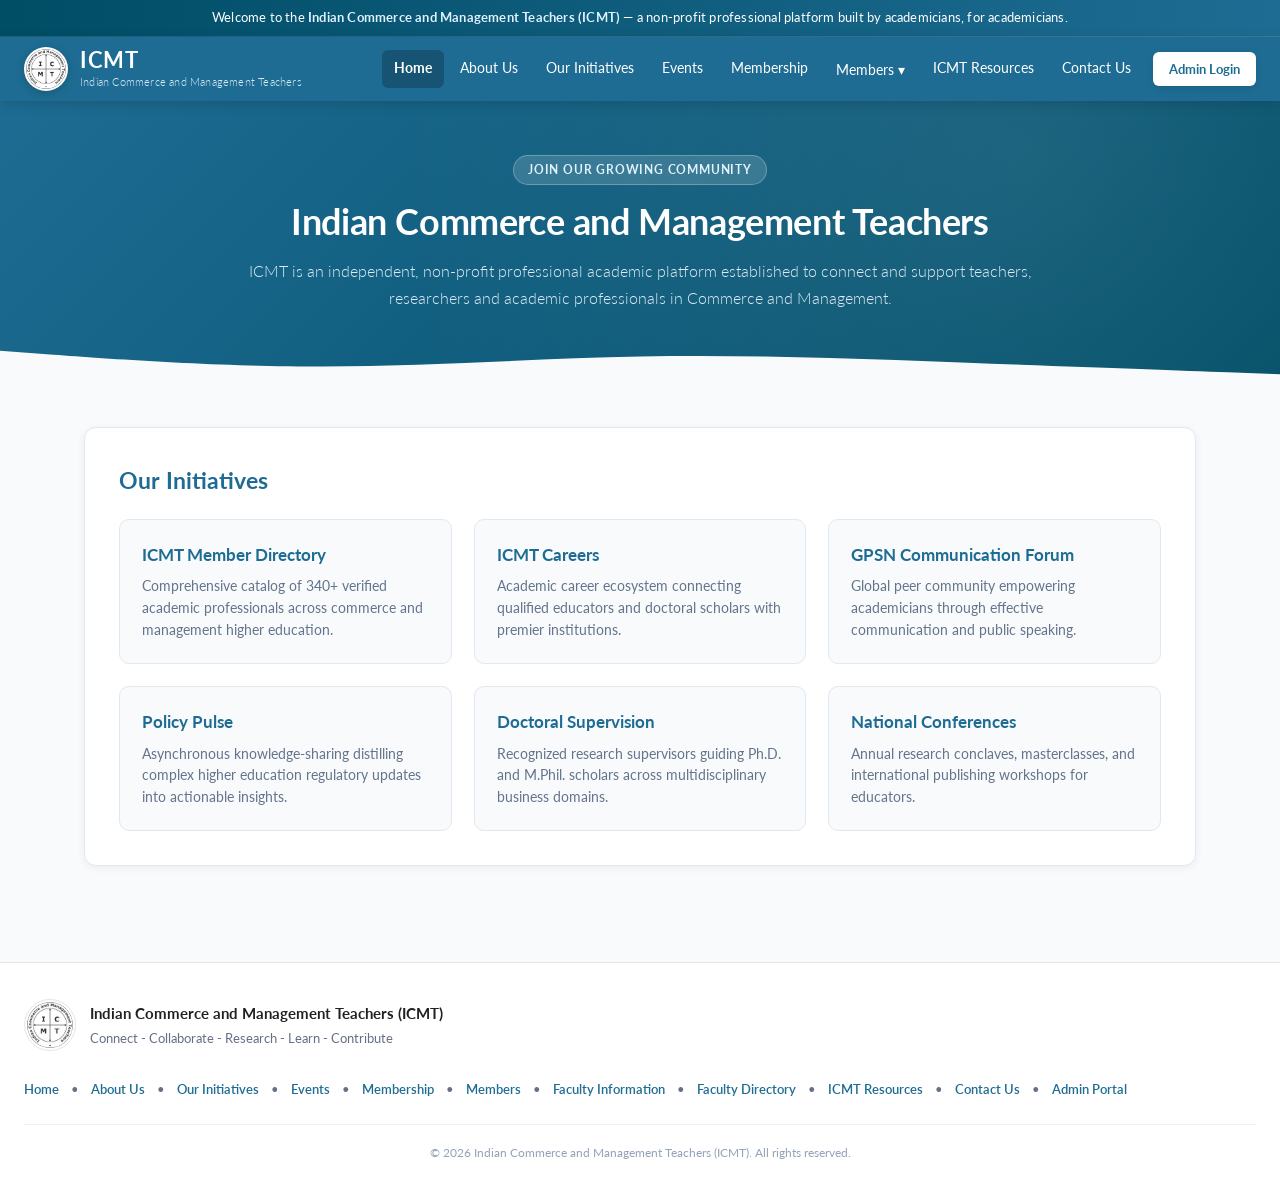
==== commit 0d8fb21b: "Refine section headings and comment card icons across pages" ====
--- a/index.html
+++ b/index.html
@@ -8,6 +8,7 @@
 <link rel="preconnect" href="https://fonts.gstatic.com" crossorigin>
 <link href="https://fonts.googleapis.com/css2?family=Lato:ital,wght@0,300;0,400;0,700;1,300;1,400;1,700&display=swap" rel="stylesheet">
 <link rel="stylesheet" href="css/style.css">
+<!-- <link rel="icon" href="assets/images/icmt-logo.png" type="image/png"> -->
 
 </head>
 <body>
@@ -63,35 +64,35 @@
 
 <main class="container">
   <div class="section-block">
-    <h2>🌟 Our Initiatives</h2>
+    <h2> Our Initiatives</h2>
     <div class="grid-3" style="margin-top:20px">
       <div class="feature-card">
-        <div class="icon">👥</div>
+        <!--div class="icon">👥</div-->
         <h3>ICMT Member Directory</h3>
         <p>Comprehensive catalog of 340+ verified academic professionals across commerce and management higher education.</p>
       </div>
       <div class="feature-card">
-        <div class="icon">💼</div>
+        <!--div class="icon">💼</div-->
         <h3>ICMT Careers</h3>
         <p>Academic career ecosystem connecting qualified educators and doctoral scholars with premier institutions.</p>
       </div>
       <div class="feature-card">
-        <div class="icon">🎙️</div>
+        <!--div class="icon">🎙️</div-->
         <h3>GPSN Communication Forum</h3>
         <p>Global peer community empowering academicians through effective communication and public speaking.</p>
       </div>
       <div class="feature-card">
-        <div class="icon">📊</div>
+        <!--div class="icon">📊</div-->
         <h3>Policy Pulse</h3>
         <p>Asynchronous knowledge-sharing distilling complex higher education regulatory updates into actionable insights.</p>
       </div>
       <div class="feature-card">
-        <div class="icon">🎓</div>
+        <!--div class="icon">🎓</div-->
         <h3>Doctoral Supervision</h3>
         <p>Recognized research supervisors guiding Ph.D. and M.Phil. scholars across multidisciplinary business domains.</p>
       </div>
       <div class="feature-card">
-        <div class="icon">🌐</div>
+        <!--div class="icon">🌐</div-->
         <h3>National Conferences</h3>
         <p>Annual research conclaves, masterclasses, and international publishing workshops for educators.</p>
       </div>
